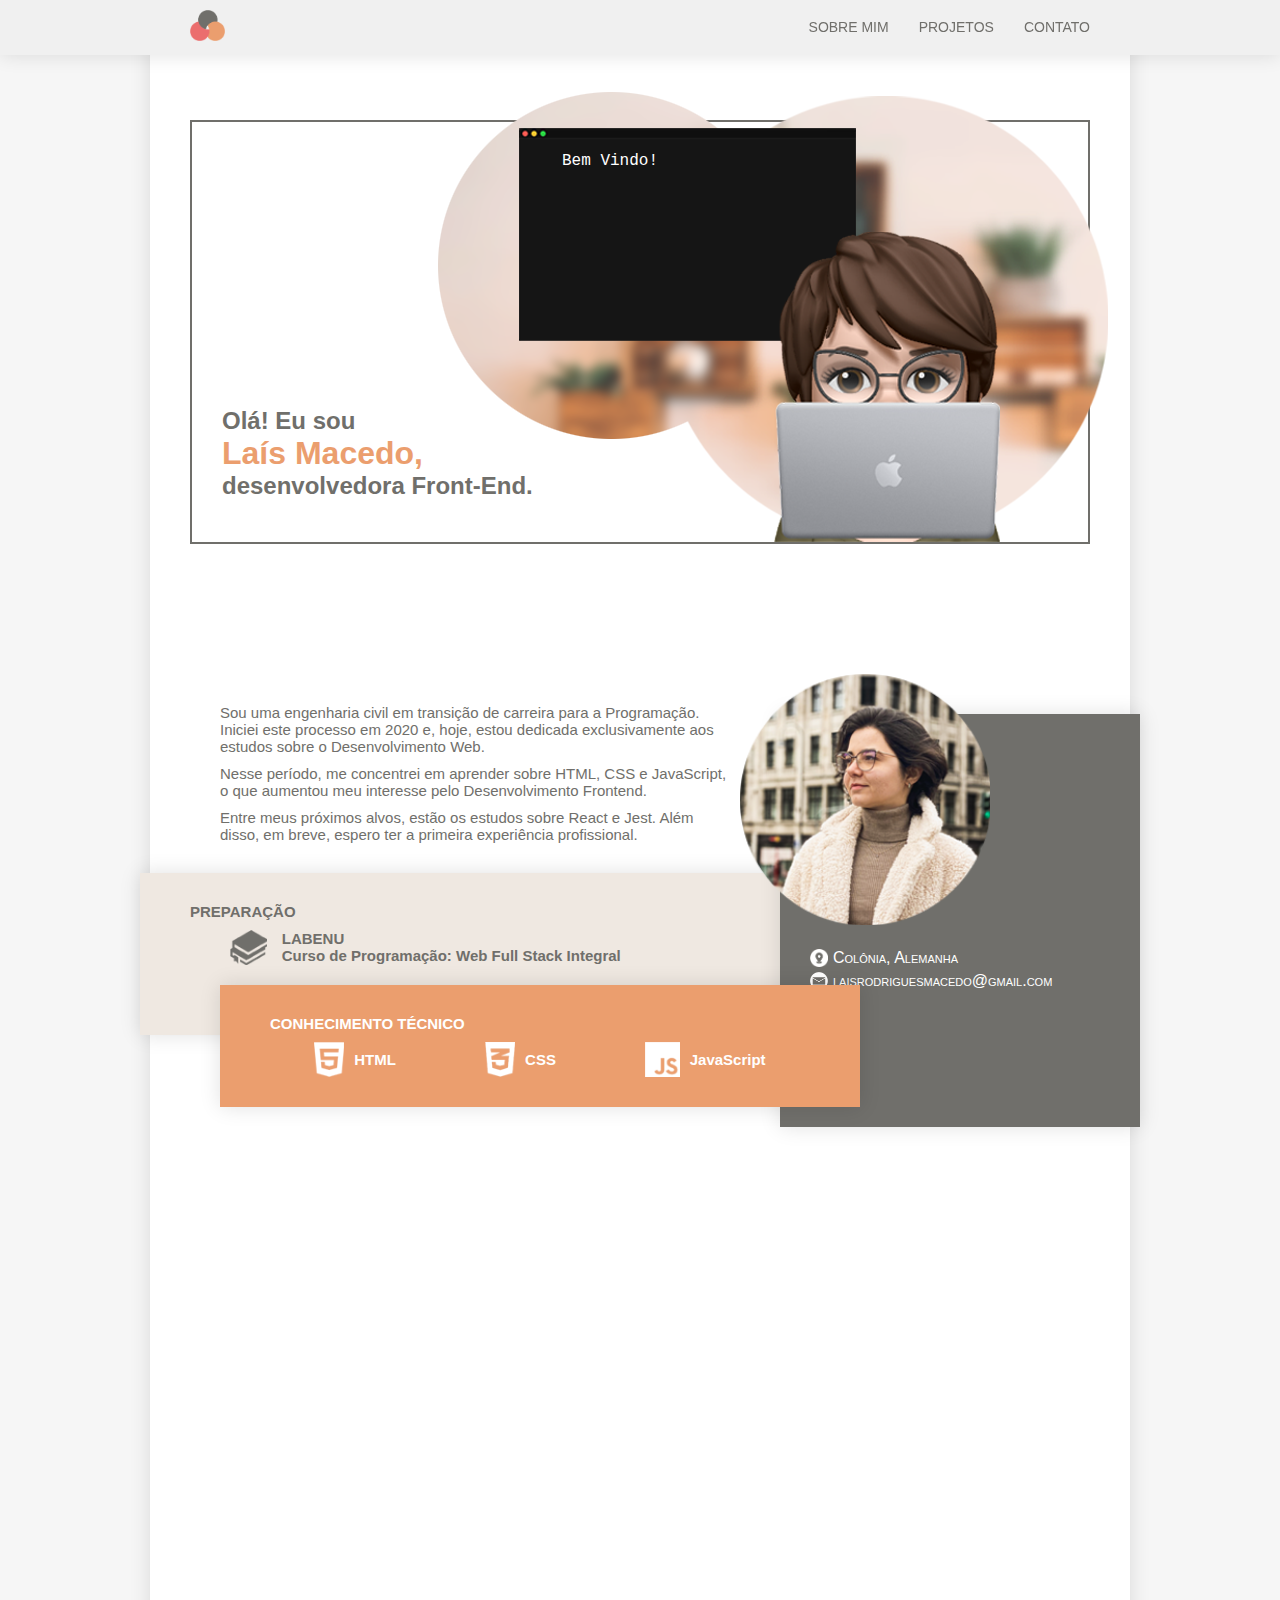
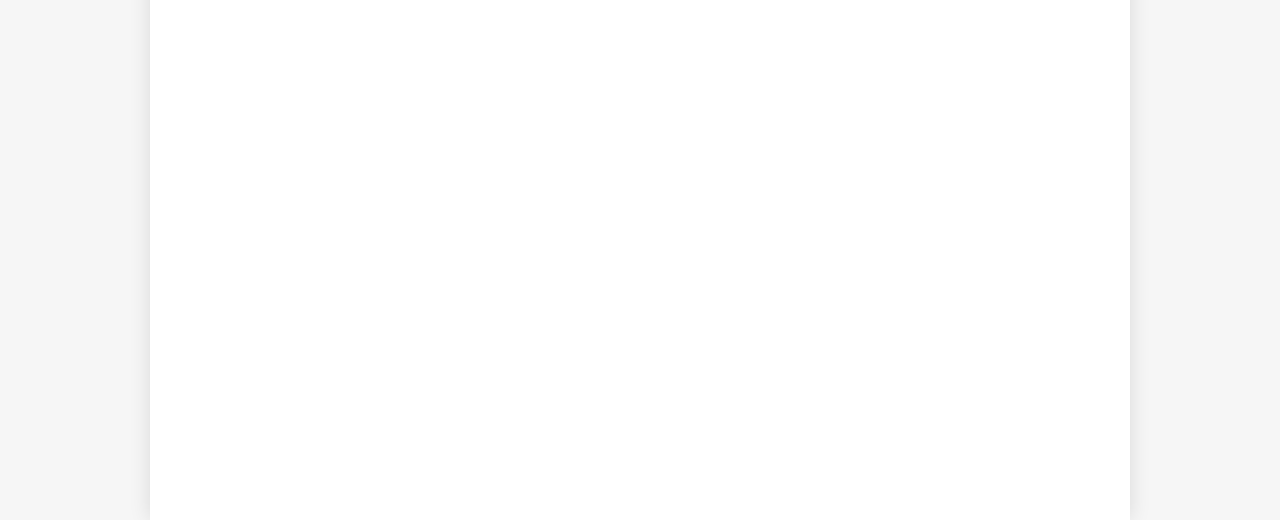
==== Ideia 1/home.html @ d0dc0d3c "Alteracoes no inicio e sobre mim prontas" ====
<!DOCTYPE html>
<html lang="en">
<head>
    <meta charset="UTF-8">
    <meta http-equiv="X-UA-Compatible" content="IE=edge">
    <meta name="viewport" content="width=device-width, initial-scale=1.0">
    <title>Laís Macedo</title>
    <link rel="stylesheet" type="text/css" href="/Ideia 1/style.css">
</head>
<body>

    <header>
        <div class="container">
            <div class="logo">
                <a href="#inicio">
                    <img src="/Ideia 1/pictures/logo.png" alt="">
                </a>
                <!-- <a href="https://www.linkedin.com/in/laisrmacedo/">
                    <img class="linkedin" src="/Ideia 1/pictures/linkedin2.png" alt="linkedin">
                </a>
                <a href="https://github.com/laisrmacedo">
                    <img class="github" src="/Ideia 1/pictures/github2.png" alt="github">
                </a>
                <div class="contato">
                    <a href="">
                        <p>CONTATO</p>
                    </a>
                </div> -->
            </div>
            <div class="menu">
                <div class="sobre-mim">
                    <a href="#sobre-mim">
                        <p>SOBRE MIM</p>
                    </a>
                </div>
                <div class="projetos">
                    <a href="#projetos"></a>
                        <p>PROJETOS</p>
                    </a>
                </div>
                <div class="contato">
                    <a href="#contato">
                        <p>CONTATO</p>
                    </a>
                </div>
            </div>
        </div>
    </header>
    <nav>
        <section id="inicio">
            <div class="texto-apresentacao">
                <h2 class="home1">Olá! Eu sou</h2>
                <h1 class="home2">Laís Macedo,</h1>
                <h2 class="home1">desenvolvedora Front-End.</h2>
            </div>
            <div class="sticker">
                <img src="/Ideia 1/pictures/sticker3.png" alt="">
            </div>
            <div class="texto-terminal">
                <p>Bem Vindo!</p>
            </div>
        </section>
        <section id="sobre-mim">
            <div class="coluna1">
                <div class="area-texto">
                    <p>Sou uma engenharia civil em transição de carreira para a Programação.
                        Iniciei este processo em 2020 e, hoje, estou dedicada exclusivamente 
                        aos estudos sobre o Desenvolvimento Web. </p>
                    <p>Nesse período, me concentrei em aprender sobre HTML, CSS e JavaScript,
                        o que aumentou meu interesse pelo Desenvolvimento Frontend.</p>
                    <p>Entre meus próximos alvos, estão os estudos sobre React e Jest. 
                        Além disso, em breve, espero ter a primeira experiência profissional. 
                    </p>
                </div>
                <div class="preparacao">
                    <h1>PREPARAÇÃO</h1>
                    <div>
                        <img class="imagem" src="/Ideia 1/pictures/book-icon.png" alt="">
                        <a href="https://www.labenu.com.br/curso-de-programacao-web-full-stack-integral">
                            <p>LABENU </br> Curso de Programação: Web Full Stack Integral</P>
                        </a>
                    </div>
                </div>
                <div class="conhecimento">
                    <h1>CONHECIMENTO TÉCNICO</h1>
                    <div>
                        <div>
                            <img class="imagem" src="/Ideia 1/pictures/html-icon.png" alt="html">
                            <p>HTML</p>
                        </div>
                        <div>
                            <img class="imagem" src="/Ideia 1/pictures/css-icon.png" alt="css">
                            <p>CSS</p>
                        </div>
                        <div>
                            <img class="imagem" src="/Ideia 1/pictures/js-icon.png" alt="js">
                            <p>JavaScript</p>
                        </div>
                    </div>
                </div>
            </div>
            <div class="coluna2">
                <div class="foto">
                    <img src="/Ideia 1/pictures/minha-foto2.png" alt="minha-foto">
                </div>
                <div class="dados">
                    <div class="local">
                        <img src="/Ideia 1/pictures/local-icon.png" alt="local">
                        <p>Colônia, Alemanha</p>
                    </div>
                    <div class="email">
                        <img src="/Ideia 1/pictures/email-icon.png" alt="email">
                        <p>laisrodriguesmacedo@gmail.com</p>
                    </div>
                </div>
            </div>
        </section> 
    </nav>
    <footer>

    </footer>
</body>
</html>
---- Ideia 1/style.css ----
body{
    margin: 0px;
    background-color: rgba(0, 0, 0, 0.034);
    /* position: relative; */
    /* overflow-y: scroll;
    scroll-behavior: smooth; */
}



header{
    box-shadow: 0px 0px 20px rgba(0, 0, 0, 0.123);
    display: flex;
    justify-content: center;
    background-color: #f0f0f0;
    position: fixed;
    z-index: 100;
    width: 100%;
}
.container{
    display: flex;
    width: 85%;
    max-width: 980px;
}

h1, h2, p{
    margin: 0px;
}

.logo{
    /* position: relative; */
    width: 30%;
    /* border: red solid 1px; */
    display: flex;
    justify-content: left;
    padding: 10px 0 10px 40px;
    /* margin-left: 20px; */
}

.logo a img{
    width: 35px;
}

.logo a img:hover{
    transform: rotate(20deg);
    transition: transform 0.2s;
}

.linkedin, .github{
    width: 30px;
    margin-right: 5px;
    /* position: absolute; */
    /* top: 22px; */
    /* left: 107px; */
    /* z-index: 2; */
}

.linkedin:hover{
    transform: rotate(10deg);
}

.github:hover{
    transform: rotate(-10deg);
}

.menu{
    width: 70%;
    /* border: red solid 1px; */
    display: flex;
    justify-content: right;
    padding: 10px 40px 10px 0;
    /* margin-right: 20px; */
}

.contato, .sobre-mim, .projetos{
    font-family: 'Segoe UI', Tahoma, Geneva, Verdana, sans-serif;
    color: #706f6b;
    font-size: 14px;
    display: flex;
    align-items: center;
    padding-left: 30px;
}

.contato a{
    text-decoration: none;
    color: #706f6b;
}
.contato a:hover{
    color: #eb9e6e;
}

.sobre-mim a{
    text-decoration: none;
    color: #706f6b;
}
.sobre-mim a:hover{
    color: #eb9e6e;
}

.projetos a{
    text-decoration: none;
    color: #706f6b;
}
.projetos:hover{
    color: #eb9e6e;
}

nav{
    box-shadow: 0px 0px 20px rgba(0, 0, 0, 0.123);
    background-color: white;
    margin: 0px auto;
    width: 85%;
    max-width: 980px;
    height: 2000px;
    padding-top: 120px;
    /* display: flex; 
    flex-direction: column; */
    /* z-index: -10; */

}

#inicio{
    border: #706f6b solid 2px;
    margin: 0px 40px 50px 40px;
    height: 420px;
    position: relative;
}

.texto-apresentacao{
    position: relative;
    margin: 285px 0 0 30px;
    z-index: 2;
}

.home1{
    font-family: 'Segoe UI', Tahoma, Geneva, Verdana, sans-serif;
    color: #706f6b;
}

.home2{
    font-family: 'Segoe UI', Tahoma, Geneva, Verdana, sans-serif;
    color: #eb9e6e;
    font-size: 32px;
}

.sticker{
    position: absolute;
    top: -30px;
    right: -20px;
    /* height: 420px; */
    /* max-height: 495px; */
    z-index: 0;
}

.texto-terminal{
    font-family: 'Courier New', Courier, monospace;
    color: white;
    position: absolute;
    top: 30px;
    right: 430px;
    z-index: 5;
}


#sobre-mim{
    margin: 0px 40px;
    padding-top: 70px;
    /* height: 500px; */
    /* border: red solid 1px; */
    display: flex;
    flex-direction: row;
}

.coluna1{
    display: flex;
    flex-direction: column;
    width: 60%;
    position: relative;
    /* border:blue solid 1px; */
}

.area-texto{
    /* border: red solid 1px; */
    position: relative;
    padding: 40px 0 0 30px;
    height: 60%;
}

.area-texto p{
    font-family: 'Segoe UI', Tahoma, Geneva, Verdana, sans-serif;
    color: #706f6b;
    font-size: 15px;
    padding-bottom: 10px;
    /* font-weight: bolder; */
    /* display: flex; */
}

.preparacao{
    box-shadow: 0px 0px 20px rgba(0, 0, 0, 0.123);
    background-color: #efe8e1;
    margin: 20px 0 0 -50px;
    padding: 30px 0 50px 50px;
    display: flex;
    flex-direction: column;
    width: 150%;
    height: 20%;
    position: relative;
    z-index: 0;

}

.preparacao div{
    display: flex;
    margin: 10px 0 20px 40px;
}

.preparacao div img{
    margin-right: 15px;
}

.preparacao p {
    font-family: 'Segoe UI', Tahoma, Geneva, Verdana, sans-serif;
    color: #706f6b;
    font-weight: bolder;
    font-size: 15px;
}

.preparacao p:hover{
    color: #eb9e6e;
}

.preparacao a{
    text-decoration: none;
    color: #706f6b;
}

.preparacao h1{
    color: #706f6b;
}

.conhecimento{
    box-shadow: 0px 0px 20px rgba(0, 0, 0, 0.123);
    background-color: #eb9e6e;
    height: 100px;
    display: flex;
    flex-direction: column;
    justify-content: space-around;
    width: 100%;
    height: 20%;
    margin: -50px 0px 0 30px;
    padding: 30px 50px;
    position: relative;
    z-index: 2; 
}

.conhecimento p, h1{
    font-family: 'Segoe UI', Tahoma, Geneva, Verdana, sans-serif;
    color: white;
    font-weight: bolder;
    font-size: 15px;
}

.conhecimento div{
    display: flex;
    flex-direction: row;
    justify-content: space-around;
    align-items: center;
    padding-top: 5px;
}

.conhecimento  div div p{
    color: white;
    padding-left: 10px;
}

.imagem{
    height: 35px;
}

.coluna2{
    box-shadow: 0px 0px 20px rgba(0, 0, 0, 0.123);
    background-color: #706f6b;
    margin: 50px -50px -20px 50px;
    width: 40%;
    position: relative;
    z-index: 1;
}

.foto img{
    width: 250px;
    margin: -40px 0 0 -40px;
}

.dados{
    margin: 20px 0 0 30px;
}

.local, .email{
    display: flex;
    margin-bottom: 5px;
}

.local img{
    width: 18px;
    height: 18px;
    padding-right: 5px; 
}
.local p{
    font-family: 'Segoe UI', Tahoma, Geneva, Verdana, sans-serif;
    color: white;
    font-variant: small-caps;
    /* font-size: 14px; */
}

.email img{
    width: 18px;
    height: 18px;
    padding-right: 5px; 
}
.email p{
    font-family: 'Segoe UI', Tahoma, Geneva, Verdana, sans-serif;
    color: white;
    font-variant: small-caps;
    /* font-size: 12px; */
}

@media screen and (max-width: 860px) {
    .sticker, .texto-terminal{
        display: none;
    }
    
    #inicio{
        background-image: url("sticker2-768.png");
        background-size: cover;
        height: 500px;
    }
    .texto-apresentacao{
        margin: 80px 0 0 70px;
    }
    
    .home1{
        font-family: 'Courier New', Courier, monospace;
        color: white;
        font-size: 18px;
    }
    .home2{
        font-family: 'Courier New', Courier, monospace;
        color: #eb9e6e;
        font-size: 24px;
    }
    
}

@media screen and (max-width:768px) {
    #inicio{
        background-image: url("sticker425.png");
        background-size: cover;
        height: 400px;
    }
    .home1{
        font-size: 12px;
    }

    .home2{
        font-size: 18px;
    }

    .foto img{
        width: 200px;
    }

    .preparacao div a p, h1{
        font-size: 12px;
    }

    .conhecimento div div p{
        font-size: 12px;
    }

    .imagem{
        height: 25px;
    }
    .dados{
        margin-left: 10px;
    }
    .local p{
        font-size: 14px;
    }
    .email p{
        font-size: 12px;
    }
}

@media screen and (max-width: 425px){
    header{
        display: none;
    } 
    nav{
        padding-top: 0px;
        margin: 0px;
    }
    #inicio{
        margin: 0px;
    }
    #sobre-mim{
        /* border: red solid 5px; */
        /* display: flex; */
        margin: 80px 0 0 0;
        flex-direction: column-reverse;
        position: relative;
    }

    .coluna1{
        /* border: blue solid 2px; */
        width: 100%;
    }
    
    .area-texto{
        padding: 40px 30px;
        text-align: justify;
    }
    
    .coluna2{
        width: 100%;
        margin-left: 0px;
        display: flex;
        flex-direction: column;
        justify-content: center;
        height: 170px;
    }
    
    .foto img{
        margin: -100px 0 0 0;
    }

    .coluna2 div{
        display: flex;
        justify-content: center;
    }
    .preparacao{
        margin: 0px 10px;
        padding: 20px 20px 50px 20px;
        width: 80%;

    }
    .preparacao div{
        margin: 10px 0 0 0px;
    }
    .conhecimento{
        margin: -20px 0 0 20px;
        padding: 20px;
        width: 80%;
    }
    
    .conhecimento div{
        margin: 0px;
    }
    .dados{
        display: flex;
        flex-direction: column;
        padding-bottom: 15px;
        margin-top: 20px;
    }
}



/* footer{
    margin: 0px 100px;
    box-shadow: 0px -3px 4px rgba(0, 0, 0, 0.329);
    height: 480px;
    position: relative;
    background-color: #dbbcbc;
    z-index: 3;
} */
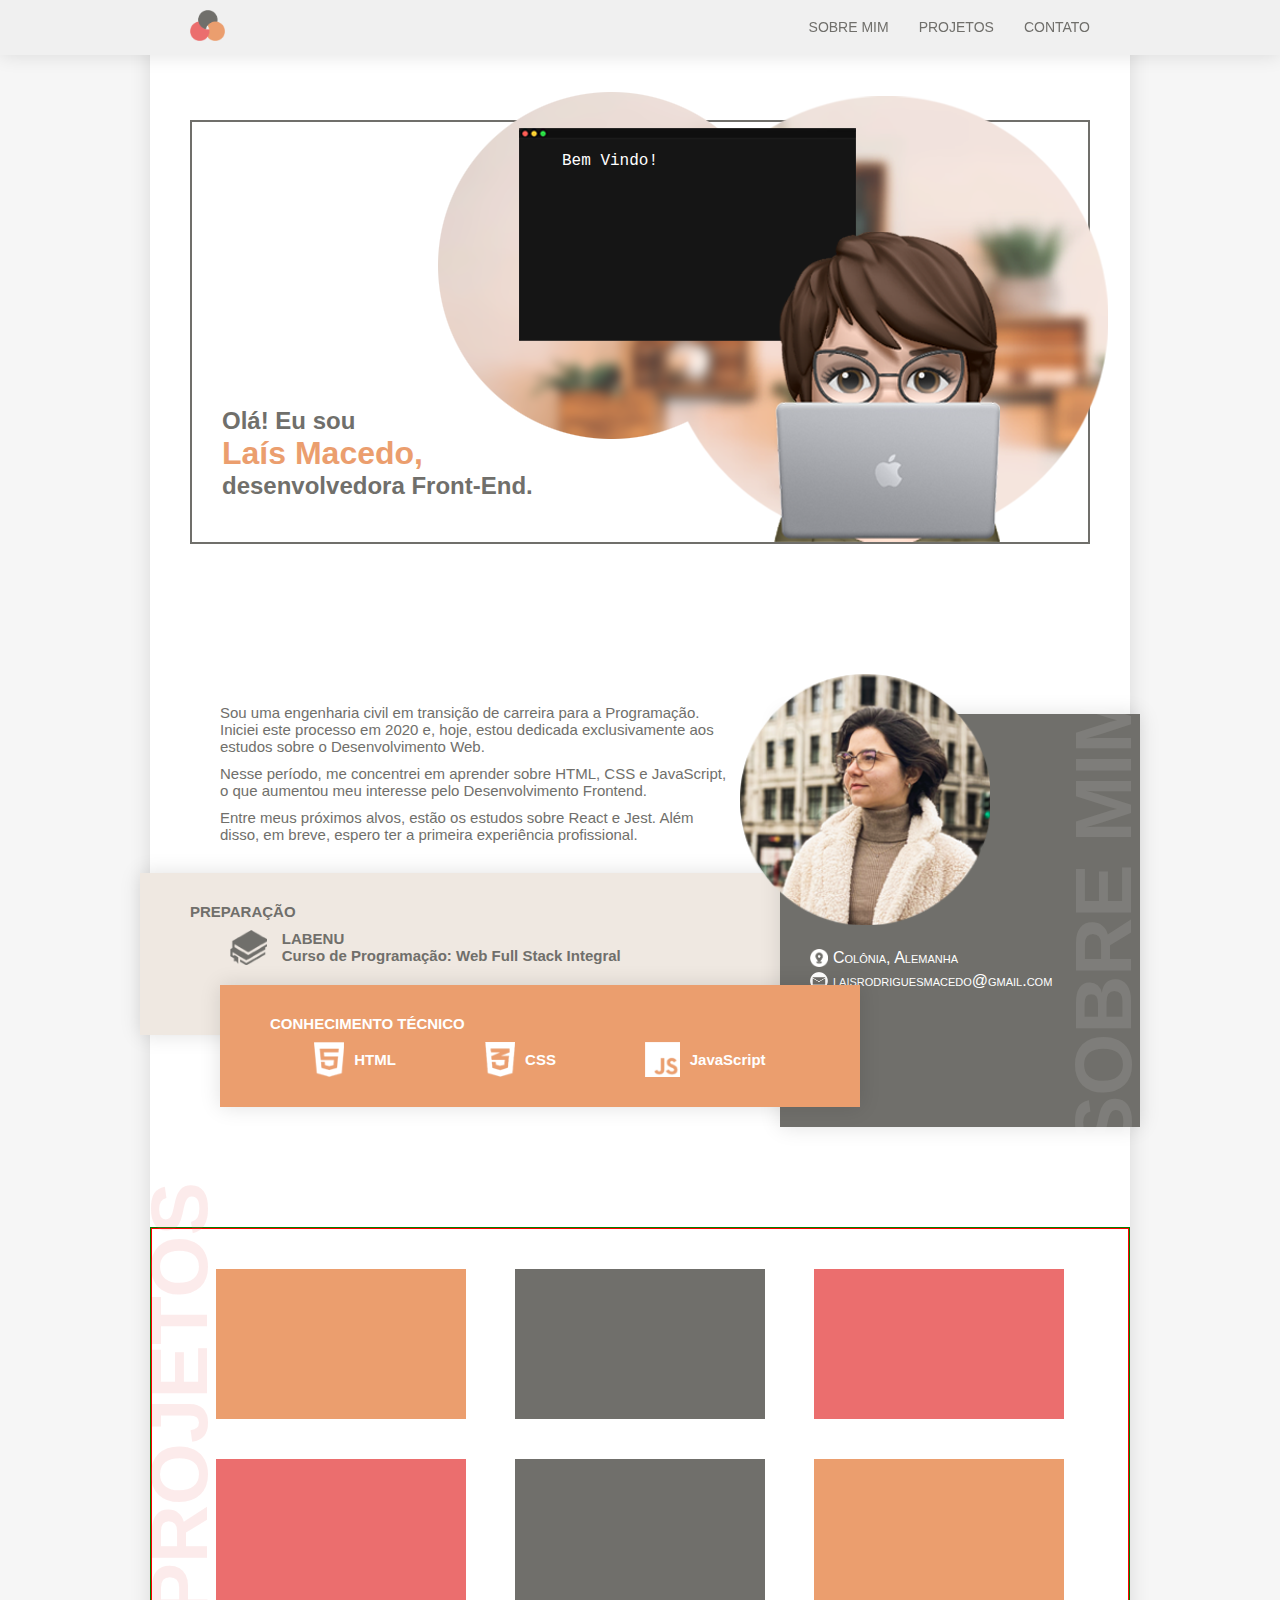
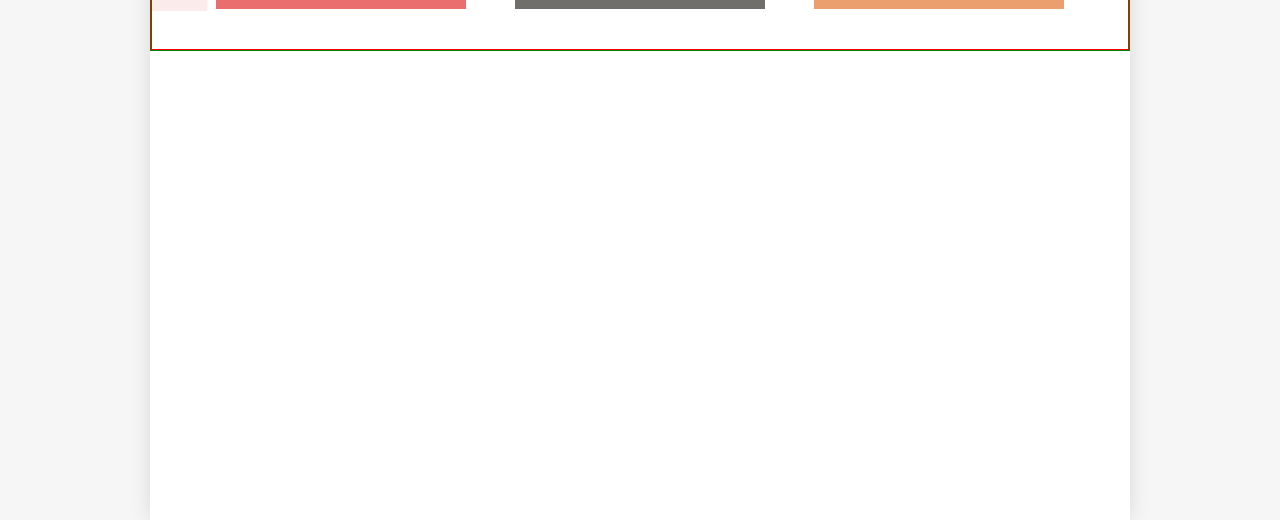
==== commit f37f8b1a: "inicio da section projetos" ====
--- a/Ideia 1/home.html
+++ b/Ideia 1/home.html
@@ -12,7 +12,7 @@
     <header>
         <div class="container">
             <div class="logo">
-                <a href="#inicio">
+                <a href="#click-inicio">
                     <img src="/Ideia 1/pictures/logo.png" alt="">
                 </a>
                 <!-- <a href="https://www.linkedin.com/in/laisrmacedo/">
@@ -34,7 +34,7 @@
                     </a>
                 </div>
                 <div class="projetos">
-                    <a href="#projetos"></a>
+                    <a href="#projetos">
                         <p>PROJETOS</p>
                     </a>
                 </div>
@@ -46,7 +46,7 @@
             </div>
         </div>
     </header>
-    <nav>
+    <nav id="click-inicio">
         <section id="inicio">
             <div class="texto-apresentacao">
                 <h2 class="home1">Olá! Eu sou</h2>
@@ -113,8 +113,40 @@
                         <p>laisrodriguesmacedo@gmail.com</p>
                     </div>
                 </div>
+                <div class="marcadagua title-sobre-mim">
+                    <p>SOBRE MIM</p>
+                </div>
             </div>
-        </section> 
+        </section>
+        <section id="projetos">
+            <!-- <div class="descricao"></div> -->
+            <div class="marcadagua title-projetos">
+                <p>PROJETOS</p>
+            </div>
+            <div class="container-projetos">
+                <div class="p1">
+
+                </div>
+                <div class="p2">
+                    
+                </div>
+                <div class="p3">
+                    
+                </div>
+                <div class="p4">
+                    
+                </div>
+                <div class="p5">
+                    
+                </div>
+                <div class="p6">
+                    
+                </div>
+            </div>
+        </section>
+        <section id="contato">
+            
+        </section>
     </nav>
     <footer>
 
--- a/Ideia 1/style.css
+++ b/Ideia 1/style.css
@@ -101,7 +101,7 @@
     text-decoration: none;
     color: #706f6b;
 }
-.projetos:hover{
+.projetos a:hover{
     color: #eb9e6e;
 }
 
@@ -463,7 +463,66 @@
     }
 }
 
-
+#projetos{
+    margin-top: 120px;
+    border: green solid 1px;
+    position: relative;
+    /* display: flex; */
+}
+
+.container-projetos{
+    border: red solid 1px;
+    padding: 0 40px 40px 40px;
+    display: flex;
+    flex-flow: row wrap;
+    justify-content: space-around;
+
+}
+
+.p1, .p2, .p3, .p4, .p5, .p6{
+    /* border: blue solid 1px; */
+    width: 250px;
+    height: 150px;
+    margin-top: 40px;
+}
+
+.marcadagua{
+    transform: rotate(270deg);
+    font-family: 'Segoe UI', Tahoma, Geneva, Verdana, sans-serif;
+    font-weight: bolder;
+    font-size: 80px;
+    z-index: -1;
+    white-space: nowrap;
+}
+
+.title-sobre-mim{
+    color: rgba(255, 255, 255, 0.1);
+    width: 60%;
+    margin-left: 60%;
+}
+
+.title-projetos{
+    /* border: rgb(255, 192, 255) solid 2px; */
+    color: #eb6e6e23;
+    z-index: 5;
+    position: absolute;
+    width: 70%;
+    margin-left: -32%;
+    /* display: flex;
+    justify-content: start; */
+    /* align-content: ; */
+}
+.p1, .p6{
+    background-color: #eb9e6e;
+}
+
+.p2, .p5{
+    background-color: #706f6b;
+}
+
+.p3, .p4{
+    background-color: #eb6e6e;
+}
 
 /* footer{
     margin: 0px 100px;
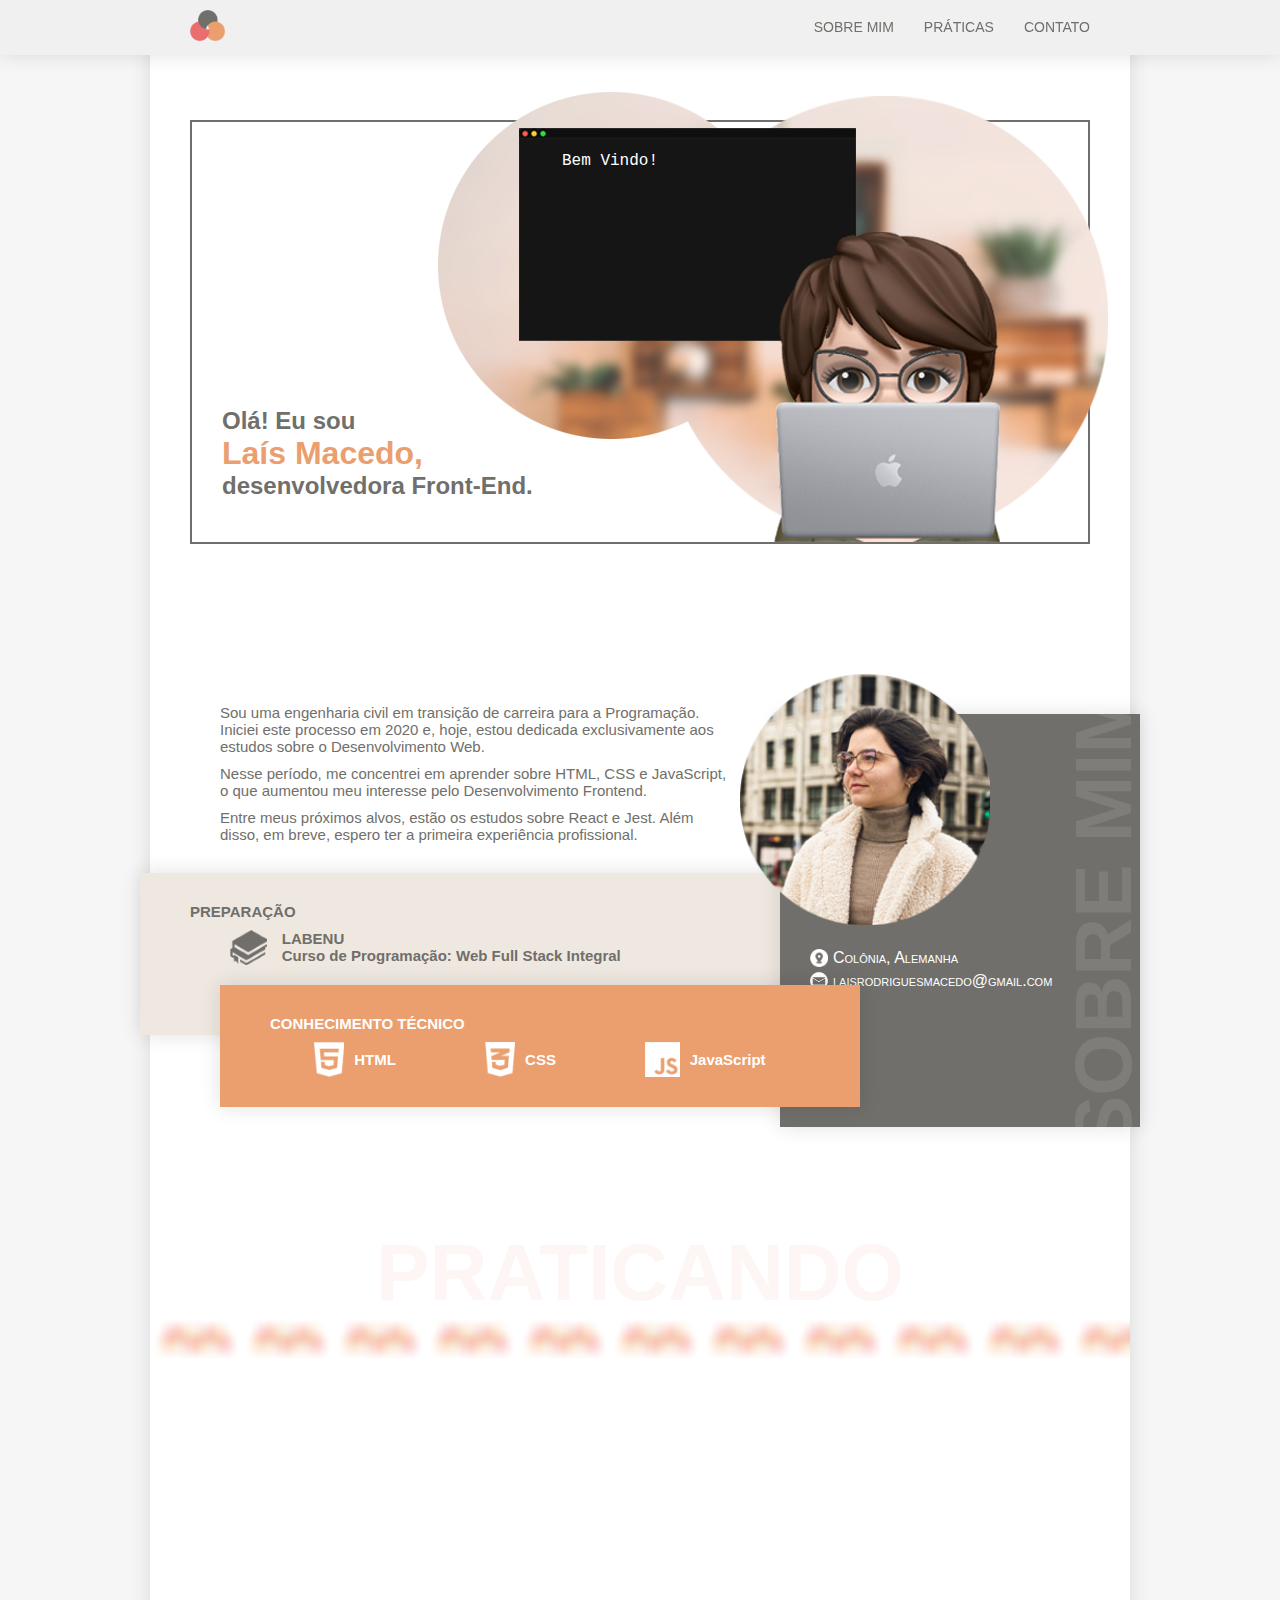
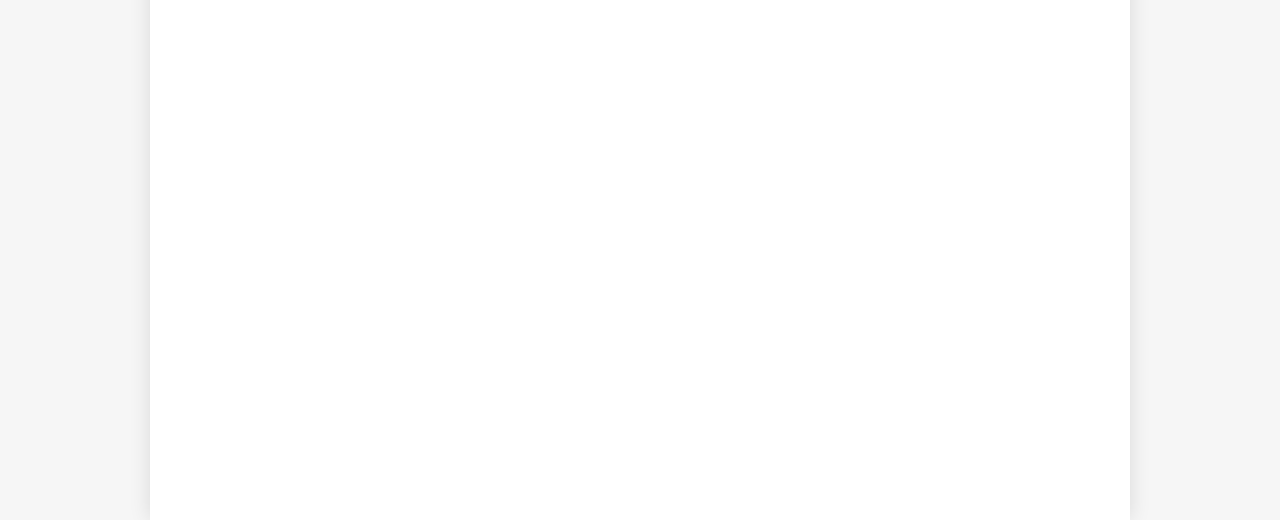
==== commit 9765b207: "Ideia 1 da area pratica" ====
--- a/Ideia 1/home.html
+++ b/Ideia 1/home.html
@@ -35,7 +35,7 @@
                 </div>
                 <div class="projetos">
                     <a href="#projetos">
-                        <p>PROJETOS</p>
+                        <p>PRÁTICAS</p>
                     </a>
                 </div>
                 <div class="contato">
@@ -121,11 +121,13 @@
         <section id="projetos">
             <!-- <div class="descricao"></div> -->
             <div class="marcadagua title-projetos">
-                <p>PROJETOS</p>
+                <p>PRATICANDO</p>
             </div>
             <div class="container-projetos">
-                <div class="p1">
-
+                <!-- <div class="p1">
+                    <div class="t1">
+                    </div>
+                    <p>ECOMMECE</p>
                 </div>
                 <div class="p2">
                     
@@ -141,7 +143,7 @@
                 </div>
                 <div class="p6">
                     
-                </div>
+                </div> -->
             </div>
         </section>
         <section id="contato">
--- a/Ideia 1/style.css
+++ b/Ideia 1/style.css
@@ -465,29 +465,33 @@
 
 #projetos{
     margin-top: 120px;
-    border: green solid 1px;
+    /* border: green solid 1px; */
     position: relative;
     /* display: flex; */
 }
 
 .container-projetos{
-    border: red solid 1px;
+    /* border: red solid 1px; */
     padding: 0 40px 40px 40px;
     display: flex;
     flex-flow: row wrap;
     justify-content: space-around;
-
+    background-image: url("pictures/logo-fundo.png");
+    background-size: contain;
 }
 
 .p1, .p2, .p3, .p4, .p5, .p6{
     /* border: blue solid 1px; */
-    width: 250px;
-    height: 150px;
-    margin-top: 40px;
+    box-shadow: 0px 0px 20px rgba(0, 0, 0, 0.123);
+    width: 270px;
+    height: 170px;
+    margin-top: 20px;
+    background-color: white;
+    /* filter: (0.4); */
+    border-radius: 20px;
 }
 
 .marcadagua{
-    transform: rotate(270deg);
     font-family: 'Segoe UI', Tahoma, Geneva, Verdana, sans-serif;
     font-weight: bolder;
     font-size: 80px;
@@ -496,6 +500,7 @@
 }
 
 .title-sobre-mim{
+    transform: rotate(270deg);
     color: rgba(255, 255, 255, 0.1);
     width: 60%;
     margin-left: 60%;
@@ -503,26 +508,61 @@
 
 .title-projetos{
     /* border: rgb(255, 192, 255) solid 2px; */
-    color: #eb6e6e23;
+    color: #eb6e6e11;
     z-index: 5;
-    position: absolute;
-    width: 70%;
-    margin-left: -32%;
-    /* display: flex;
-    justify-content: start; */
-    /* align-content: ; */
-}
-.p1, .p6{
+    display: flex;
+    justify-content: center;
+}
+
+
+/* .p1,.p6{
+    box-shadow: 0px 0px 5px 5px #eb9e6e79;
+    border: 1px solid #eb9e6e;
+}
+
+.p2, .p5{
+    box-shadow: 5px 5px 0px #706f6b;
+    border: 1px solid #706f6b;
+}
+
+.p3, .p4{
+    border: 1px solid #eb6e6e;
+} */
+
+.p1{
+    /* padding: 20px; */
+    display: flex;
+    flex-direction: column;
+    align-items: center;
+    justify-content: start;
+}
+
+.t1{
+    background-image: url("pictures/ecommece.png");
+    /* filter: opacity(0.9); */
+    /* border: red solid 1px; */
+    margin-top: 20px;
+    height: 60%;
+    width: 80%;
+    /* border-radius: 10px; */
+    /* background-color:#eb9e6e79; */
+    /* filter: contrast(0.2); */
+}
+
+.p1 p{
+    /* border: red solid 1px; */
+    font-family: 'Segoe UI', Tahoma, Geneva, Verdana, sans-serif;
+    font-weight: bolder;
+    font-size: 14px;
+    color: #ffffff;
+    text-align: center;
+    width: 60%;
+    /* margin-left: -130px; */
+    /* justify-content: start; */
     background-color: #eb9e6e;
 }
 
-.p2, .p5{
-    background-color: #706f6b;
-}
-
-.p3, .p4{
-    background-color: #eb6e6e;
-}
+
 
 /* footer{
     margin: 0px 100px;
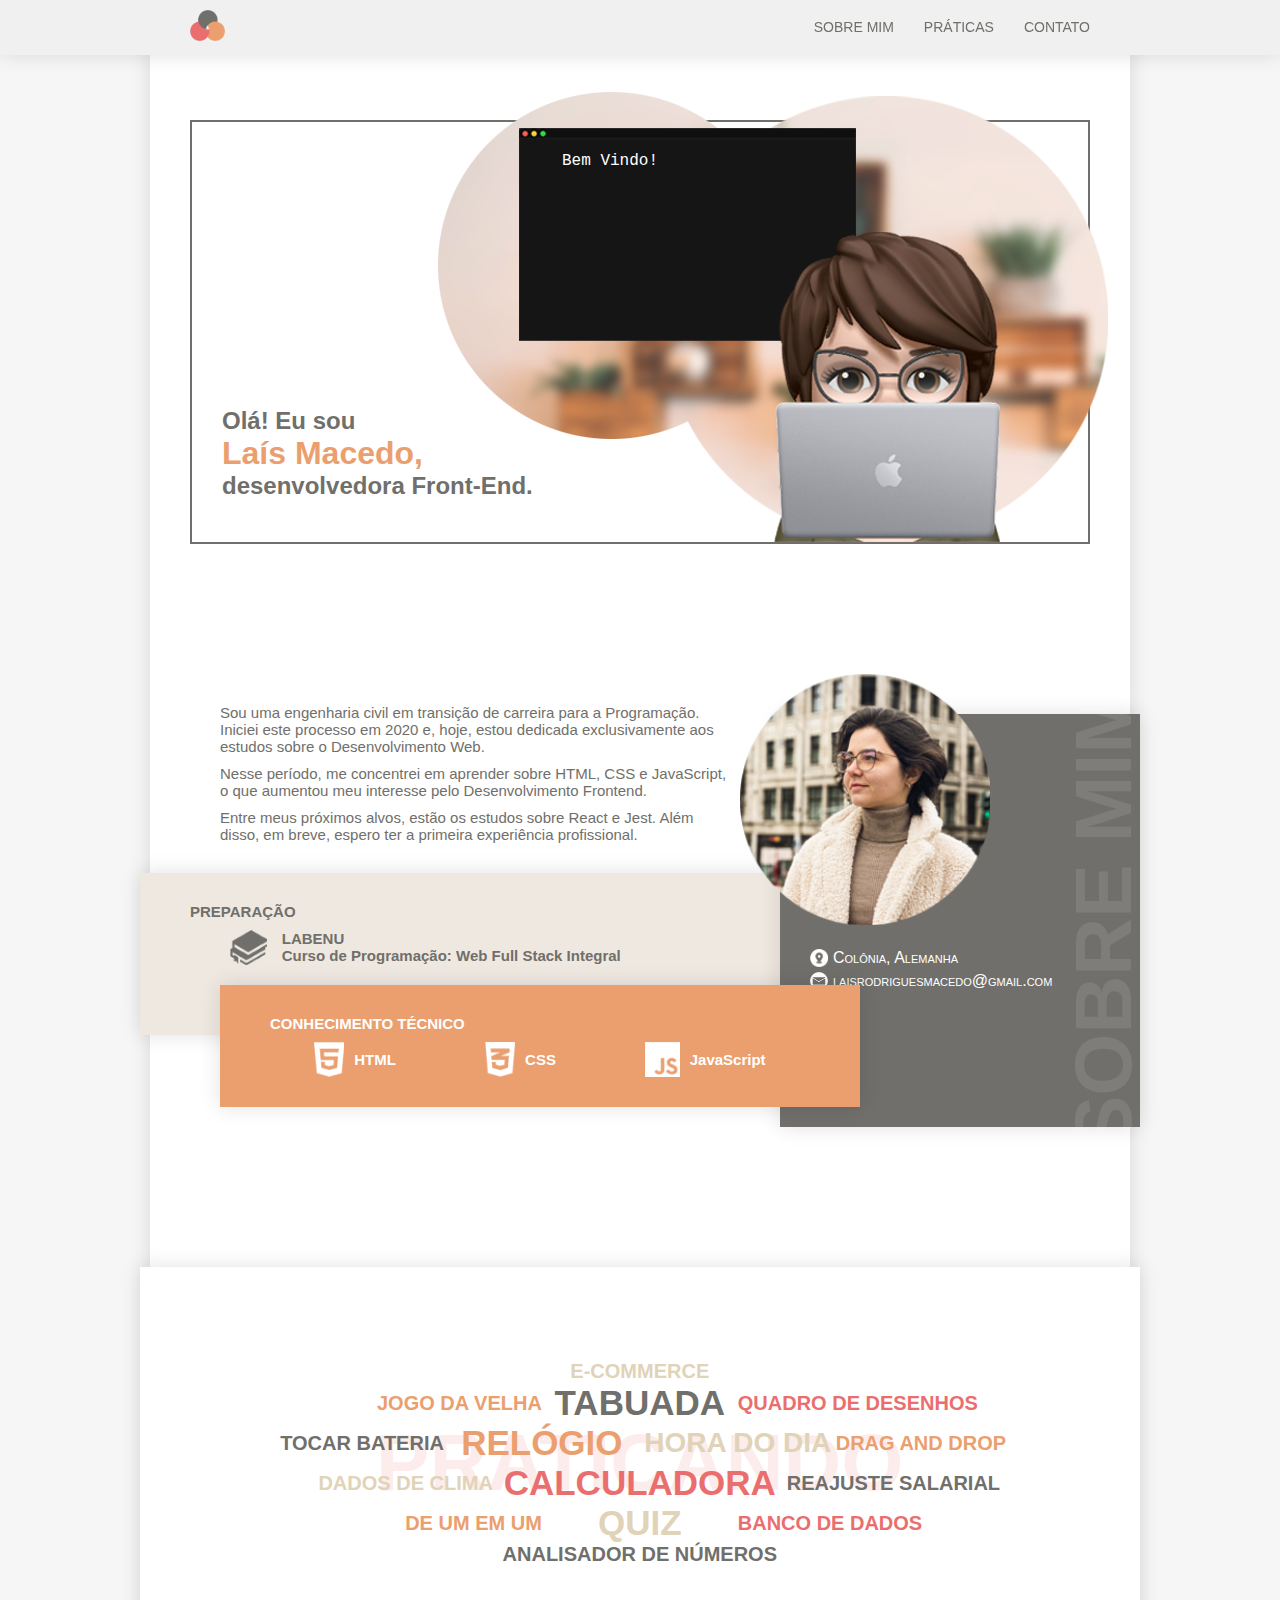
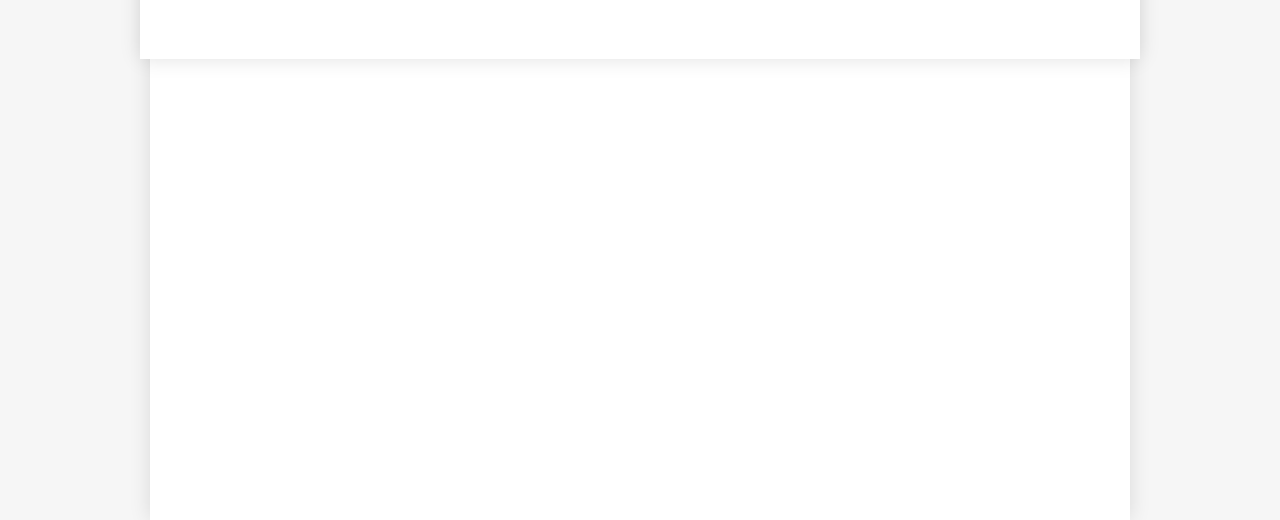
==== commit 886bdf05: "Ideia 2 da area projetos" ====
--- a/Ideia 1/home.html
+++ b/Ideia 1/home.html
@@ -122,29 +122,55 @@
             <!-- <div class="descricao"></div> -->
             <div class="marcadagua title-projetos">
                 <p>PRATICANDO</p>
-            </div>
+            
             <div class="container-projetos">
-                <!-- <div class="p1">
-                    <div class="t1">
-                    </div>
-                    <p>ECOMMECE</p>
+                <div class="p1">
+                    <p>E-COMMERCE</p>
                 </div>
                 <div class="p2">
-                    
+                    <p>JOGO DA VELHA</p>
                 </div>
                 <div class="p3">
-                    
+                    <p>TABUADA</p>
                 </div>
                 <div class="p4">
-                    
+                    <p>QUADRO DE DESENHOS</p>
                 </div>
                 <div class="p5">
-                    
+                    <p>TOCAR BATERIA</p>
                 </div>
                 <div class="p6">
-                    
-                </div> -->
+                    <p>RELÓGIO</p>
+                </div>
+                <div class="p7">
+                    <p>HORA DO DIA</p>
+                </div>
+                <div class="p8">
+                    <p>DRAG AND DROP</p>
+                </div>
+                <div class="p9">
+                    <p>DADOS DE CLIMA</p>
+                </div>
+                <div class="p10">
+                    <p>CALCULADORA</p>
+                </div>
+                <div class="p11">
+                    <p>REAJUSTE SALARIAL</p>
+                </div>
+                <div class="p12">
+                    <p>DE UM EM UM</p>
+                </div>
+                <div class="p13">
+                    <p>QUIZ</p>
+                </div>
+                <div class="p14">
+                    <p>BANCO DE DADOS</p>
+                </div>
+                <div class="p15">
+                    <p>ANALISADOR DE NÚMEROS</p>
+                </div>
             </div>
+        </div>
         </section>
         <section id="contato">
             
--- a/Ideia 1/style.css
+++ b/Ideia 1/style.css
@@ -324,6 +324,21 @@
     /* font-size: 12px; */
 }
 
+.marcadagua{
+    font-family: 'Segoe UI', Tahoma, Geneva, Verdana, sans-serif;
+    font-weight: bolder;
+    font-size: 80px;
+    z-index: -1;
+    white-space: nowrap;
+}
+
+.title-sobre-mim{
+    transform: rotate(270deg);
+    color: rgba(255, 255, 255, 0.1);
+    width: 60%;
+    margin-left: 60%;
+}
+
 @media screen and (max-width: 860px) {
     .sticker, .texto-terminal{
         display: none;
@@ -348,7 +363,10 @@
         color: #eb9e6e;
         font-size: 24px;
     }
-    
+    .title-sobre-mim{
+        width: 80%;
+        margin-left: 45%;
+    }
 }
 
 @media screen and (max-width:768px) {
@@ -388,6 +406,10 @@
     }
     .email p{
         font-size: 12px;
+    }
+    .title-sobre-mim{
+        width: 130%;
+        margin-left: 20%;
     }
 }
 
@@ -461,106 +483,158 @@
         padding-bottom: 15px;
         margin-top: 20px;
     }
+    .title-sobre-mim{
+        transform: rotate(0deg);
+        font-size: 65px;
+        width: 100%;
+        margin-left: 0%;
+        margin-top: -130px;
+        position: absolute;
+    }
 }
 
 #projetos{
-    margin-top: 120px;
-    /* border: green solid 1px; */
-    position: relative;
-    /* display: flex; */
+    padding-top: 160px;
+    position: relative;
 }
 
 .container-projetos{
-    /* border: red solid 1px; */
-    padding: 0 40px 40px 40px;
     display: flex;
     flex-flow: row wrap;
-    justify-content: space-around;
-    background-image: url("pictures/logo-fundo.png");
-    background-size: contain;
-}
-
-.p1, .p2, .p3, .p4, .p5, .p6{
-    /* border: blue solid 1px; */
-    box-shadow: 0px 0px 20px rgba(0, 0, 0, 0.123);
-    width: 270px;
-    height: 170px;
-    margin-top: 20px;
-    background-color: white;
-    /* filter: (0.4); */
-    border-radius: 20px;
-}
-
-.marcadagua{
-    font-family: 'Segoe UI', Tahoma, Geneva, Verdana, sans-serif;
-    font-weight: bolder;
-    font-size: 80px;
-    z-index: -1;
-    white-space: nowrap;
-}
-
-.title-sobre-mim{
-    transform: rotate(270deg);
-    color: rgba(255, 255, 255, 0.1);
-    width: 60%;
-    margin-left: 60%;
+    justify-content: center;
+    text-align: center;
+    position: absolute;
 }
 
 .title-projetos{
     /* border: rgb(255, 192, 255) solid 2px; */
-    color: #eb6e6e11;
+    color: #eb6e6e21;
     z-index: 5;
     display: flex;
     justify-content: center;
-}
-
-
-/* .p1,.p6{
-    box-shadow: 0px 0px 5px 5px #eb9e6e79;
-    border: 1px solid #eb9e6e;
-}
-
-.p2, .p5{
-    box-shadow: 5px 5px 0px #706f6b;
-    border: 1px solid #706f6b;
-}
-
-.p3, .p4{
-    border: 1px solid #eb6e6e;
-} */
+    align-items: center;
+    padding: 150px 0px;
+    margin-left: -10px;
+    box-shadow: 0px 0px 20px rgba(0, 0, 0, 0.123);
+    background-color: #ffffff;
+    width: 102%;
+}
+
+.p1, .p2, .p3, .p4, .p5, .p6, .p7, .p8, .p9, .p10, .p11, .p12, .p13, .p14, .p15{
+    font-family: 'Segoe UI', Tahoma, Geneva, Verdana, sans-serif;
+    display: flex;
+    align-items: center;
+    font-weight: bold;
+}
 
 .p1{
-    /* padding: 20px; */
-    display: flex;
-    flex-direction: column;
-    align-items: center;
+    font-size: 20px;
+    width: 90%;
+    justify-content: center;
+    color: #e0d3b8;
+}
+
+.p2{
+    font-size: 20px;
+    width: 35%;
+    justify-content: end;
+    color: #eb9e6e;
+}
+
+.p3{
+    font-size: 35px;
+    width: 20%;
+    justify-content: center;
+    color: #706f6b;
+}
+
+.p4{
+    font-size: 20px;
+    width: 35%;
     justify-content: start;
-}
-
-.t1{
-    background-image: url("pictures/ecommece.png");
-    /* filter: opacity(0.9); */
-    /* border: red solid 1px; */
-    margin-top: 20px;
-    height: 60%;
-    width: 80%;
-    /* border-radius: 10px; */
-    /* background-color:#eb9e6e79; */
-    /* filter: contrast(0.2); */
-}
-
-.p1 p{
-    /* border: red solid 1px; */
-    font-family: 'Segoe UI', Tahoma, Geneva, Verdana, sans-serif;
-    font-weight: bolder;
-    font-size: 14px;
-    color: #ffffff;
-    text-align: center;
-    width: 60%;
-    /* margin-left: -130px; */
-    /* justify-content: start; */
-    background-color: #eb9e6e;
-}
+    color: #eb6e6e;
+}
+
+.p5{
+    font-size: 20px;
+    width: 20%;
+    justify-content: end;
+    color: #706f6b;
+}
+
+.p6{
+    font-size: 35px;
+    width: 20%;
+    justify-content: center;
+    color: #eb9e6e;
+}
+
+.p7{
+    font-size: 28px;
+    width: 20%;
+    justify-content: center;
+    color: #e0d3b8;
+}
+
+.p8{
+    font-size: 20px;
+    width: 20%;
+    justify-content: start;
+    color: #eb9e6e;
+}
+
+.p9{
+    font-size: 20px;
+    width: 30%;
+    justify-content: end;
+    color: #e0d3b8;
+}
+
+.p10{
+    font-size: 35px;
+    width: 30%;
+    justify-content: center;
+    color:#eb6e6e;
+}
+
+.p11{
+    font-size: 20px;
+    width: 30%;
+    justify-content: start;
+    color: #706f6b;
+}
+
+.p12{
+    font-size: 20px;
+    width: 35%;
+    justify-content: end;
+    color: #eb9e6e;
+}
+
+.p13{
+    font-size: 35px;
+    width: 20%;
+    justify-content: center;
+    color: #e0d3b8;
+}
+
+.p14{
+    font-size: 20px;
+    width: 35%;
+    justify-content: start;
+    color:#eb6e6e;
+}
+
+.p15{
+    font-size: 20px;
+    width: 90%;
+    justify-content: center;
+    color: #706f6b;
+}
+
+
+
+
 
 
 
